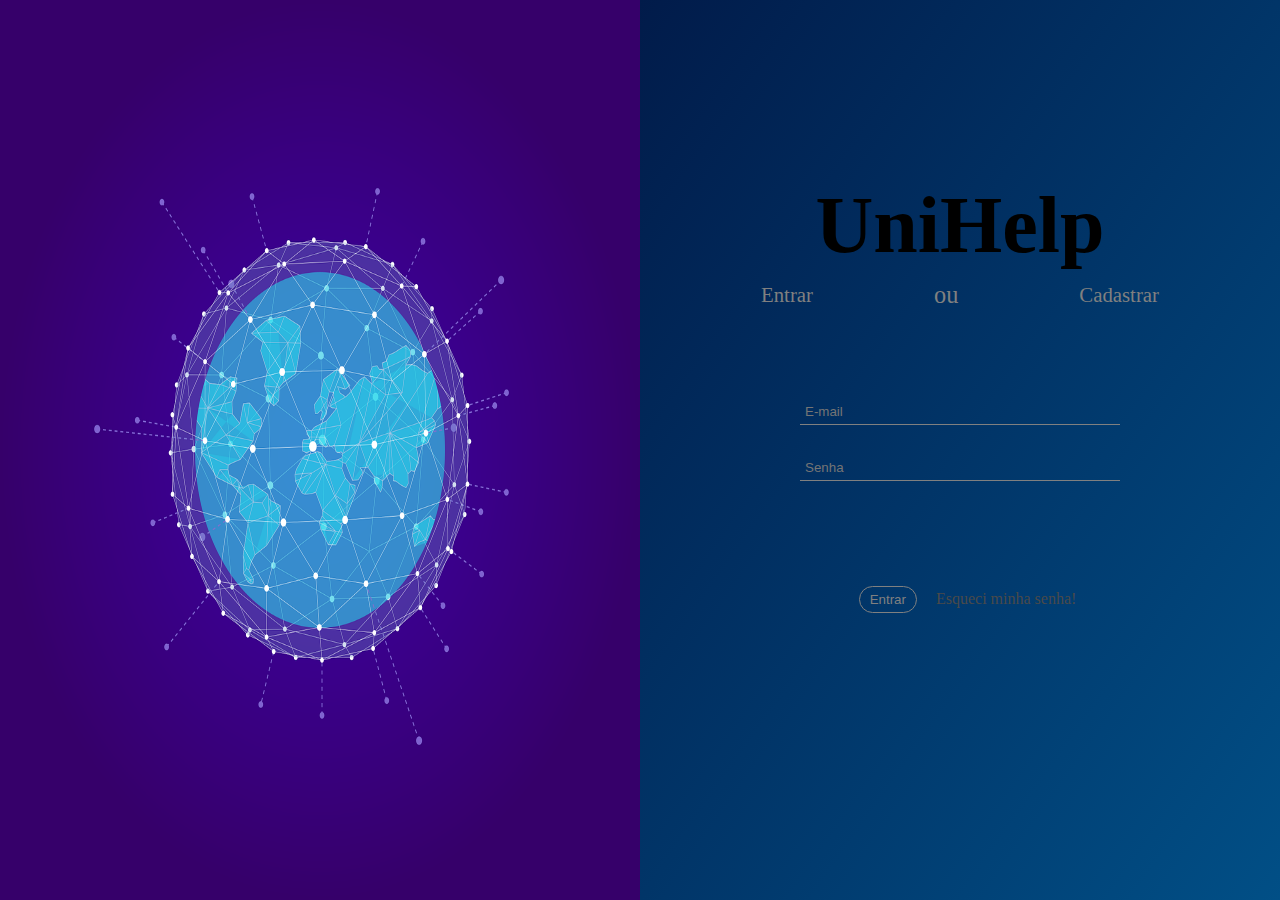
==== index.html @ 9a09cf6a "Commit do login e do cadastro" ====
<!DOCTYPE html>
<html lang="pt-br">
<head>
    <meta charset="UTF-8">
    <meta http-equiv="X-UA-Compatible" content="IE=edge">
    <meta name="viewport" content="width=device-width, initial-scale=1.0">
    <link rel="stylesheet" href="./css/style.css">
    <link rel="shortcut icon" href="pictures/ponto-de-interrogacao.png" type="image/x-icon">
    <title>UniHelp</title>
</head>
<body>

    <main>
        <section id="esquerda"><!--fundo da esquerda-->
            <img src="figma-projeto_site/earth-5272550_1280.png" alt="">
        </section><!--fundo da esquerda-->
        <section id="direita"><!--Logino-->
            <div><!--fundo direita-->
                <div class="dados_ordem"><!--Dados-->
                    <div>
                        <div class="logo">
                            <h1>UniHelp</h1>
                        </div>
                        <div class="links_pages">
                            <a href="index.html">Entrar</a>
                            <h3>ou</h3>
                            <a href="cadastro.html">Cadastrar</a>
                        </div>
                    </div>
                </div><!--Dados-->
            </div><!--fundo direita-->
            <div id="fundo_direita">
                <form action="" method="post" width: 50vw;>                    
                        <input class="superior detalhe" type="email" name="" id="" placeholder="E-mail">
                    
                        <input class="detalhe" type="password" name="" id="" placeholder="Senha">
                    
                        <div>
                            <input class="buttom"  type="submit" value="Entrar">
                            <a href="" class="esqueci_senha">Esqueci minha senha!</a>
                        </div>   
                </form>
            </div>
        </section><!--Login-->
    </main>
    
</body>
</html>
---- css/style.css ----
/* Configurações da página */
*{
    margin: 0;
    padding: 0;
    box-sizing: border-box;
}

/* Tirando a barra de rolagem */
::-webkit-scrollbar{
    overflow-y: hidden;
}

main{
    display: flex;
    justify-content: center;
}

/* Esquerda */
#esquerda img{
    display: flex;
    width: 50vw;
    height: 100vh;
}

/* Direita */
#direita{
    width: 50vw;
    height: 100vh;
    background: linear-gradient(to bottom right, #011B4A 0%, #014F86 100%);
}

.dados_ordem{
    margin-top: 20vh;
    font-size: 16px;
}

.logo{
    display: flex;
    align-items: center;
    justify-content: center;
    font-size: 2.5rem;
}

.links_pages{
    display: flex;
    align-items: center;
    justify-content: center;
    flex-direction: row;
    margin-top: 10px;
    justify-content: space-evenly;
    font-size: 1.3rem;
}

.links_pages a, h3{
    color: gray;
    text-decoration: none;
    font-weight: normal;
}

/* Formulário */
form{
    display: flex;
    align-items: center;
    justify-content: center;
    flex-direction: column;
}

form input{
    margin: 15px;
}

.superior{
    margin-top: 10vh;
}

.detalhe{
    padding: 5px;
    width: calc(50vw - 25vw);
    background: none;
    border: none;
    border-bottom: 1px solid gray;
}

.detalhe:focus{
    outline: 0;
    box-sizing: border-box;
    border-bottom: 1px solid gray;
    color: aqua;
}

/* Formulário cadastro */
.form_cadastro{
    display: flex;
    align-items: center;
    justify-content: center;
    flex-direction: column;
}

.form_cadastro input{
    margin: 10px;
}

/* Botão */
.buttom{
    margin-top: 10vh;
    padding: 5px 10px;
    border-radius: 30px;
    border: none;
    background: none;
    border: 1px solid gray;
    color: gray;
}

.buttom:hover{
    background-color: aqua;
    color: none;
    border: none;
    font-weight: bold;
    transition: .2s;
}

/* Esqueci a senha */
.esqueci_senha{
    text-decoration: none;
    color: rgb(74, 74, 74);
}

.esqueci_senha:hover{
    color: black;
    transition: .1s;
}
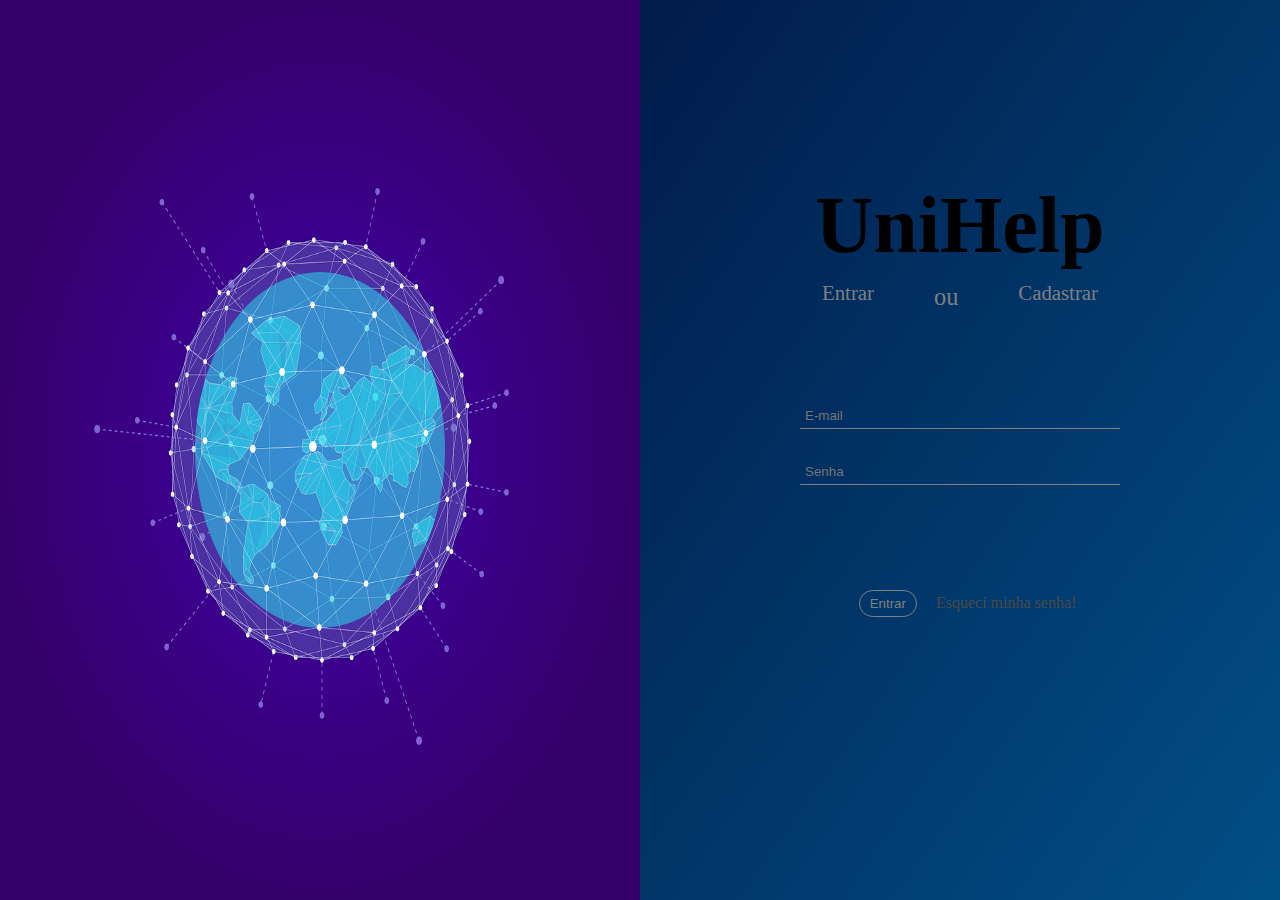
==== commit f0169dc1: "Algumas mudanças no CSS, adicionando áreas do conhecimento" ====
--- a/index.html
+++ b/index.html
@@ -21,11 +21,11 @@
                         <div class="logo">
                             <h1>UniHelp</h1>
                         </div>
-                        <div class="links_pages">
+                        <nav class="links_pages">
                             <a href="index.html">Entrar</a>
                             <h3>ou</h3>
                             <a href="cadastro.html">Cadastrar</a>
-                        </div>
+                        </nav>
                     </div>
                 </div><!--Dados-->
             </div><!--fundo direita-->
--- a/css/style.css
+++ b/css/style.css
@@ -47,7 +47,6 @@
     justify-content: center;
     flex-direction: row;
     margin-top: 10px;
-    justify-content: space-evenly;
     font-size: 1.3rem;
 }
 
@@ -55,6 +54,22 @@
     color: gray;
     text-decoration: none;
     font-weight: normal;
+    padding: 0px 30px;
+}
+
+nav a::after{
+    content: "";
+    width: 0%;
+    height: 3px;
+    border-radius: 30px;
+    background-color: aqua;
+    display: flex;
+    margin-top: 5px;
+}
+
+nav a:hover::after{
+    width: 100%;
+    transition: .3s;
 }
 
 /* Formulário */
@@ -128,4 +143,25 @@
 .esqueci_senha:hover{
     color: black;
     transition: .1s;
+}
+
+.logo_cadastro{
+    margin-top: 10%;
+}
+
+select, option{
+    color: gray;
+}
+
+input{
+    color: aqua;
+}
+
+@media (width: 50%) {
+    #esquerda{
+        background-image: none;
+    }
+    #direita{
+        width: 100%;
+    }
 }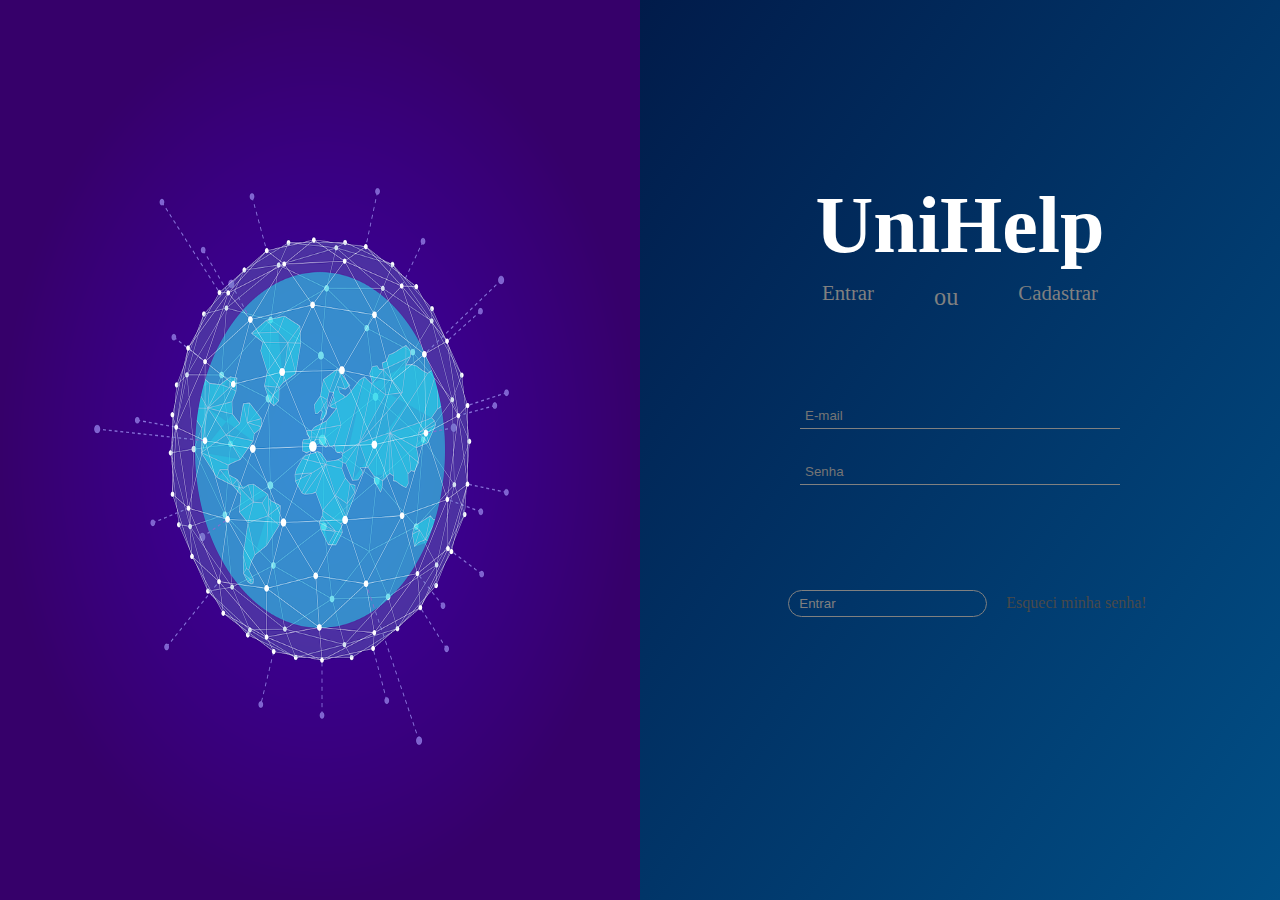
==== commit fae0352f: "Muitas alterações, sem muita importância, apenas nomes, pontuações" ====
--- a/index.html
+++ b/index.html
@@ -36,8 +36,8 @@
                         <input class="detalhe" type="password" name="" id="" placeholder="Senha">
                     
                         <div>
-                            <input class="buttom"  type="submit" value="Entrar">
-                            <a href="" class="esqueci_senha">Esqueci minha senha!</a>
+                            <input class="buttom"  type="buttom" value="Entrar">
+                            <a href="question.html" class="esqueci_senha">Esqueci minha senha!</a>
                         </div>   
                 </form>
             </div>
--- a/css/style.css
+++ b/css/style.css
@@ -39,6 +39,7 @@
     align-items: center;
     justify-content: center;
     font-size: 2.5rem;
+    color: white;
 }
 
 .links_pages{
@@ -132,6 +133,7 @@
     border: none;
     font-weight: bold;
     transition: .2s;
+    color: black;
 }
 
 /* Esqueci a senha */
@@ -164,4 +166,9 @@
     #direita{
         width: 100%;
     }
+}
+
+.dia{
+    background-color: red;
+    color: rebeccapurple;
 }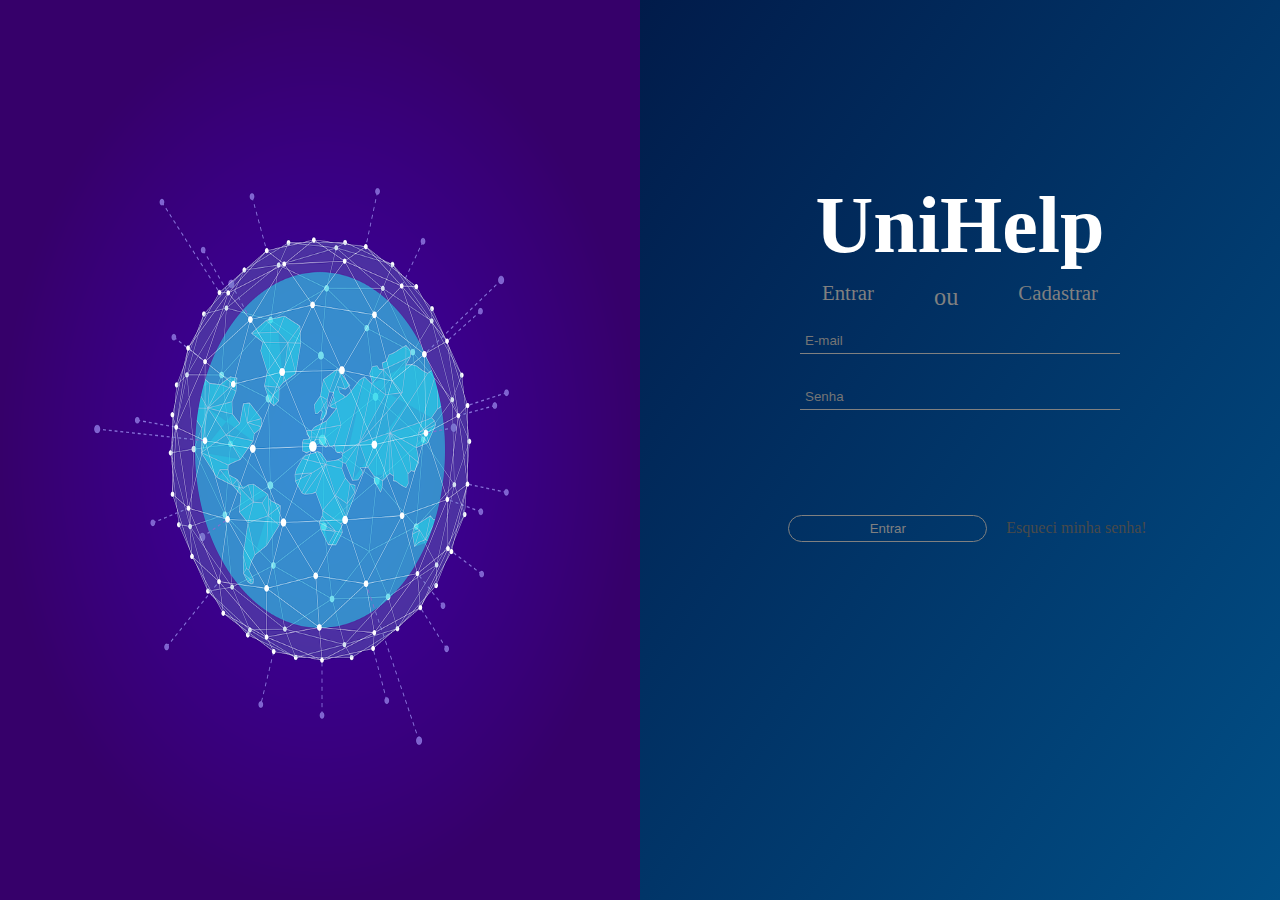
==== commit 8f48baca: "Criação de páginas, melhoria no CSS, alteração de nomes, modificação da logo, criação da logo" ====
--- a/index.html
+++ b/index.html
@@ -12,7 +12,7 @@
 
     <main>
         <section id="esquerda"><!--fundo da esquerda-->
-            <img src="figma-projeto_site/earth-5272550_1280.png" alt="">
+            <img src="imagens_modelo/earth-5272550_1280.png" alt="">
         </section><!--fundo da esquerda-->
         <section id="direita"><!--Logino-->
             <div><!--fundo direita-->
--- a/css/style.css
+++ b/css/style.css
@@ -10,6 +10,7 @@
     overflow-y: hidden;
 }
 
+/* configurações gerais */
 main{
     display: flex;
     justify-content: center;
@@ -29,11 +30,13 @@
     background: linear-gradient(to bottom right, #011B4A 0%, #014F86 100%);
 }
 
+/* Posição na página */
 .dados_ordem{
     margin-top: 20vh;
     font-size: 16px;
 }
 
+/* Organizando a logo */
 .logo{
     display: flex;
     align-items: center;
@@ -42,6 +45,7 @@
     color: white;
 }
 
+/* Redirecionamento da página */
 .links_pages{
     display: flex;
     align-items: center;
@@ -51,6 +55,7 @@
     font-size: 1.3rem;
 }
 
+/* Estilização dos links de redirecionamento */
 .links_pages a, h3{
     color: gray;
     text-decoration: none;
@@ -58,6 +63,7 @@
     padding: 0px 30px;
 }
 
+/* Animação dos links de redirecionamento */
 nav a::after{
     content: "";
     width: 0%;
@@ -81,14 +87,12 @@
     flex-direction: column;
 }
 
+/* Distanciamento dos inputs */
 form input{
     margin: 15px;
 }
 
-.superior{
-    margin-top: 10vh;
-}
-
+/* Formato dos inputs */
 .detalhe{
     padding: 5px;
     width: calc(50vw - 25vw);
@@ -125,11 +129,11 @@
     background: none;
     border: 1px solid gray;
     color: gray;
+    text-align: center;
 }
 
 .buttom:hover{
     background-color: aqua;
-    color: none;
     border: none;
     font-weight: bold;
     transition: .2s;
@@ -145,30 +149,21 @@
 .esqueci_senha:hover{
     color: black;
     transition: .1s;
+    text-decoration: underline;
 }
 
+/* Distanciamento da logo - Cadastro */
 .logo_cadastro{
     margin-top: 10%;
 }
 
+/* Cor do input das areas do conhecimento */
 select, option{
     color: gray;
 }
 
+/* Cor da escrita dos inputs */
 input{
     color: aqua;
 }
 
-@media (width: 50%) {
-    #esquerda{
-        background-image: none;
-    }
-    #direita{
-        width: 100%;
-    }
-}
-
-.dia{
-    background-color: red;
-    color: rebeccapurple;
-}